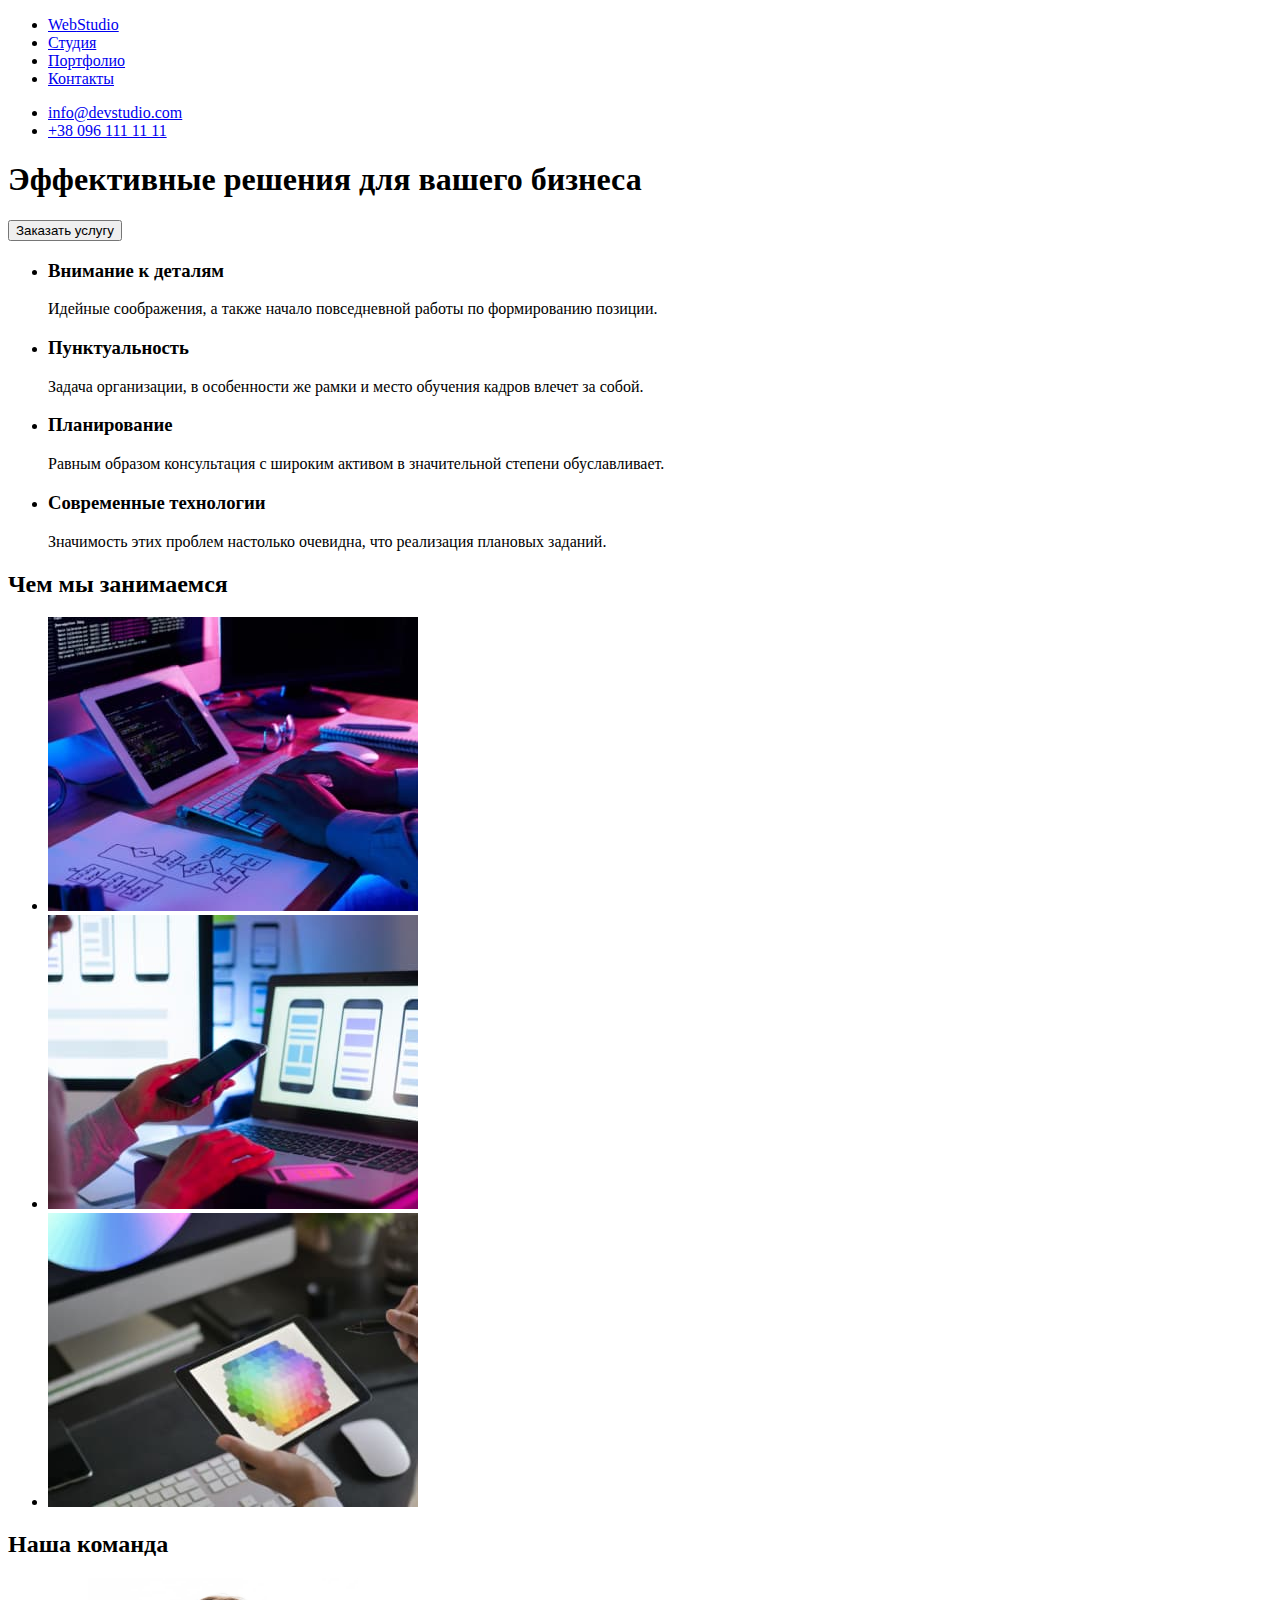
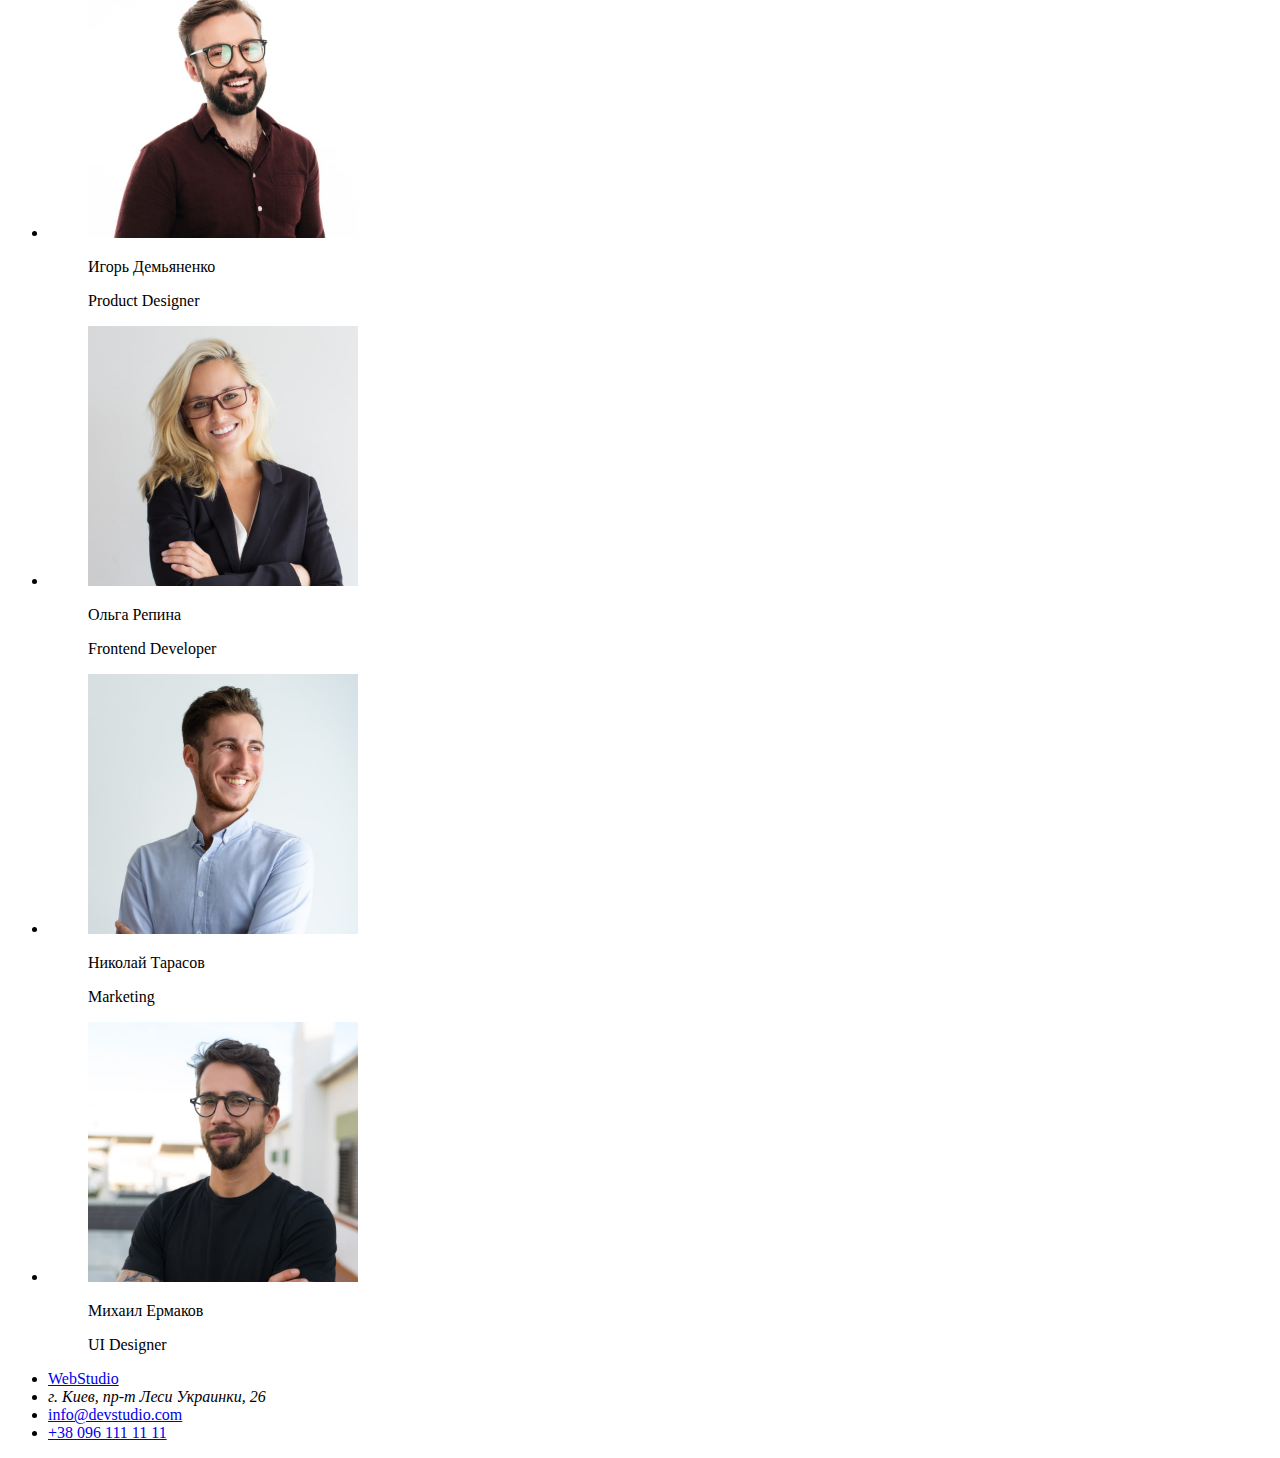
==== index.html @ 2b311404 "clone" ====
<!DOCTYPE html>

<html lang="ru">
    <head>
        <meta charset="UTF-8">
        <meta http-equiv="X-UA-Compatible" content="IE=edge">
        <meta name="viewport" content="width=device-width, initial-scale=1.0">
        <meta name="description" content="Компания по созданию вебприложений" />
        <title>WebStudio</title>
    </head>
    <body>
        <header>
            <nav>
                <ul>
                    <li><a href="/"><span>Web</span>Studio</a></li>
                    <li><a href="#">Студия</a></li>
                    <li><a href="#">Портфолио</a></li>
                    <li><a href="#">Контакты</a></li>
                </ul>
            </nav>
            <div class="contacts">
                <ul>
                    <li><a href="mailto:info@devstudio.com">info@devstudio.com</a></li>
                    <li><a href="tel:+380961111111">+38 096 111 11 11</a></li>
                </ul>
            </div>
        </header>
        <main>
            <section>
                <h1>Эффективные решения для вашего бизнеса</h1>
                <button type="button">Заказать услугу</button>
            </section>
            <section>
                <ul>
                    <li>
                        <h3>Внимание к деталям</h3>
                        <p>Идейные соображения, а также начало повседневной работы по формированию позиции.</p>
                    </li>
                    <li>
                        <h3>Пунктуальность</h3>
                        <p>Задача организации, в особенности же рамки и место обучения кадров влечет за собой.</p>
                    </li>
                    <li>
                        <h3>Планирование</h3>
                        <p>Равным образом консультация с широким активом в значительной степени обуславливает.</p>
                    </li>
                    <li>
                        <h3>Современные технологии</h3>
                        <p>Значимость этих проблем настолько очевидна, что реализация плановых заданий.</p>
                    </li>
                </ul>
            </section>
            <section>
                <h2>Чем мы занимаемся</h2>
                <ul>
                    <li><a href="#"><img src="images/li_item1.jpg" alt="Разрабатываем приложения с 0" width="370"> </a></li>
                    <li><a href="#"><img src="images/li_item2.jpg" alt="Адаптируем приложения под любые мобильные устройства" width="370"> </a></li>
                    <li><a href="#"><img src="images/li_item3.jpg" alt="Адаптируем приложения под любые тачпад устройства" width="370"> </a></li>
                </ul>
            </section>
            <section>
                <h2>Наша команда</h2>
                <ul>
                    <li>
                        <figure>
                            <img src="images/designer.jpg" alt="Дизайнер" width="270">
                            <figcaption>
                                <p>Игорь Демьяненко</p>
                                <p><span>Product Designer</span></p>
                            </figcaption>
                        </figure>
                    </li>
                    <li>
                        <figure>
                            <img src="images/frontend.jpg" alt="Фронтенд разработчик" width="270">
                            <figcaption>
                                <p>Ольга Репина</p>
                                <p><span>Frontend Developer</span></p>
                            </figcaption>
                        </figure>
                    </li>
                    <li>
                        <figure>
                            <img src="images/marketing.jpg" alt="Маркетолог" width="270">
                            <figcaption>
                                <p>Николай Тарасов</p>
                                <p><span>Marketing</span></p>
                            </figcaption>
                        </figure>
                    </li>
                    <li>
                        <figure>
                            <img src="images/ui_designer.jpg" alt="Дизайнер" width="270">
                            <figcaption>
                                <p>Михаил Ермаков</p>
                                <p><span>UI Designer</span></p>
                            </figcaption>
                        </figure>
                    </li>
                </ul>
            </section>
        </main>
        <footer>
            <ul>
                <li><a href="/"><span>Web</span>Studio</a></li>
                <li><address>г. Киев, пр-т Леси Украинки, 26</address></li>
                <li><a href="mailto:info@devstudio.com">info@devstudio.com</a></li>
                <li><a href="tel:+380961111111">+38 096 111 11 11</a></li>
            </ul>
        </footer>
    </body>
</html>
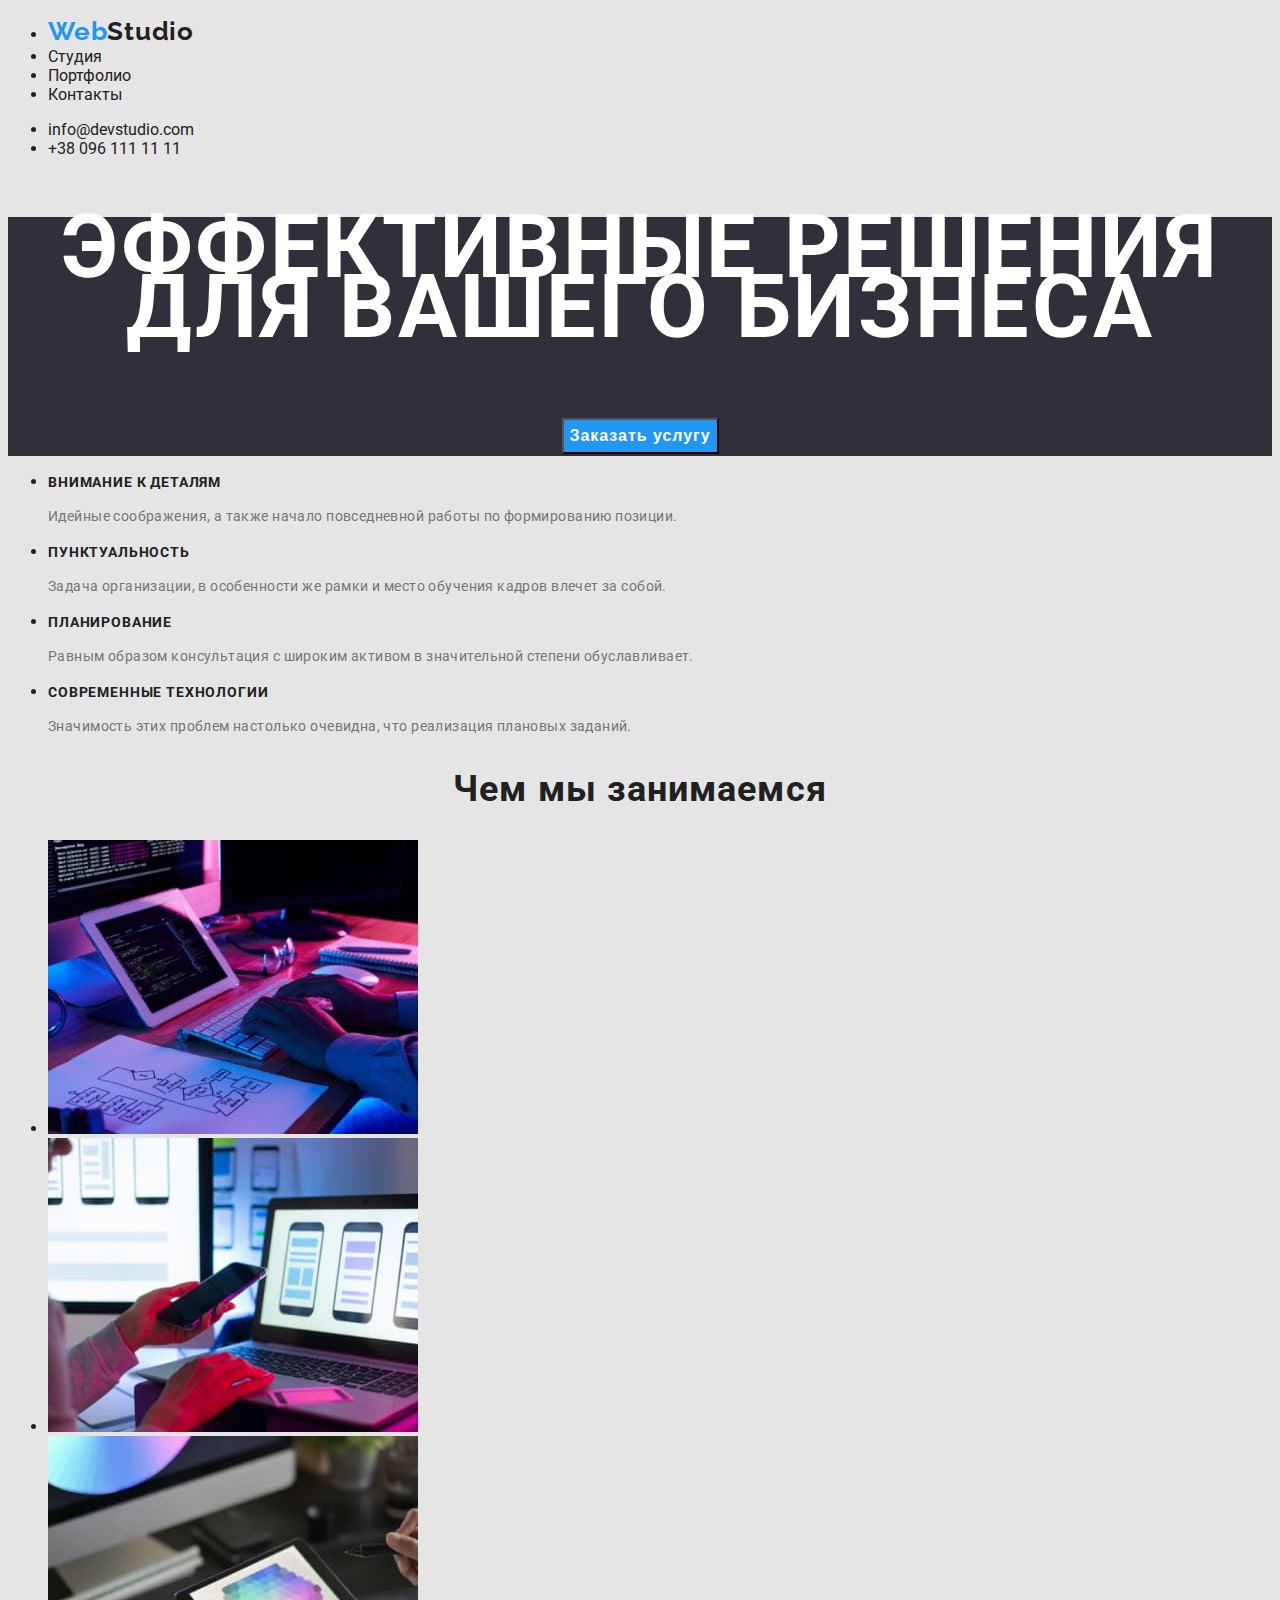
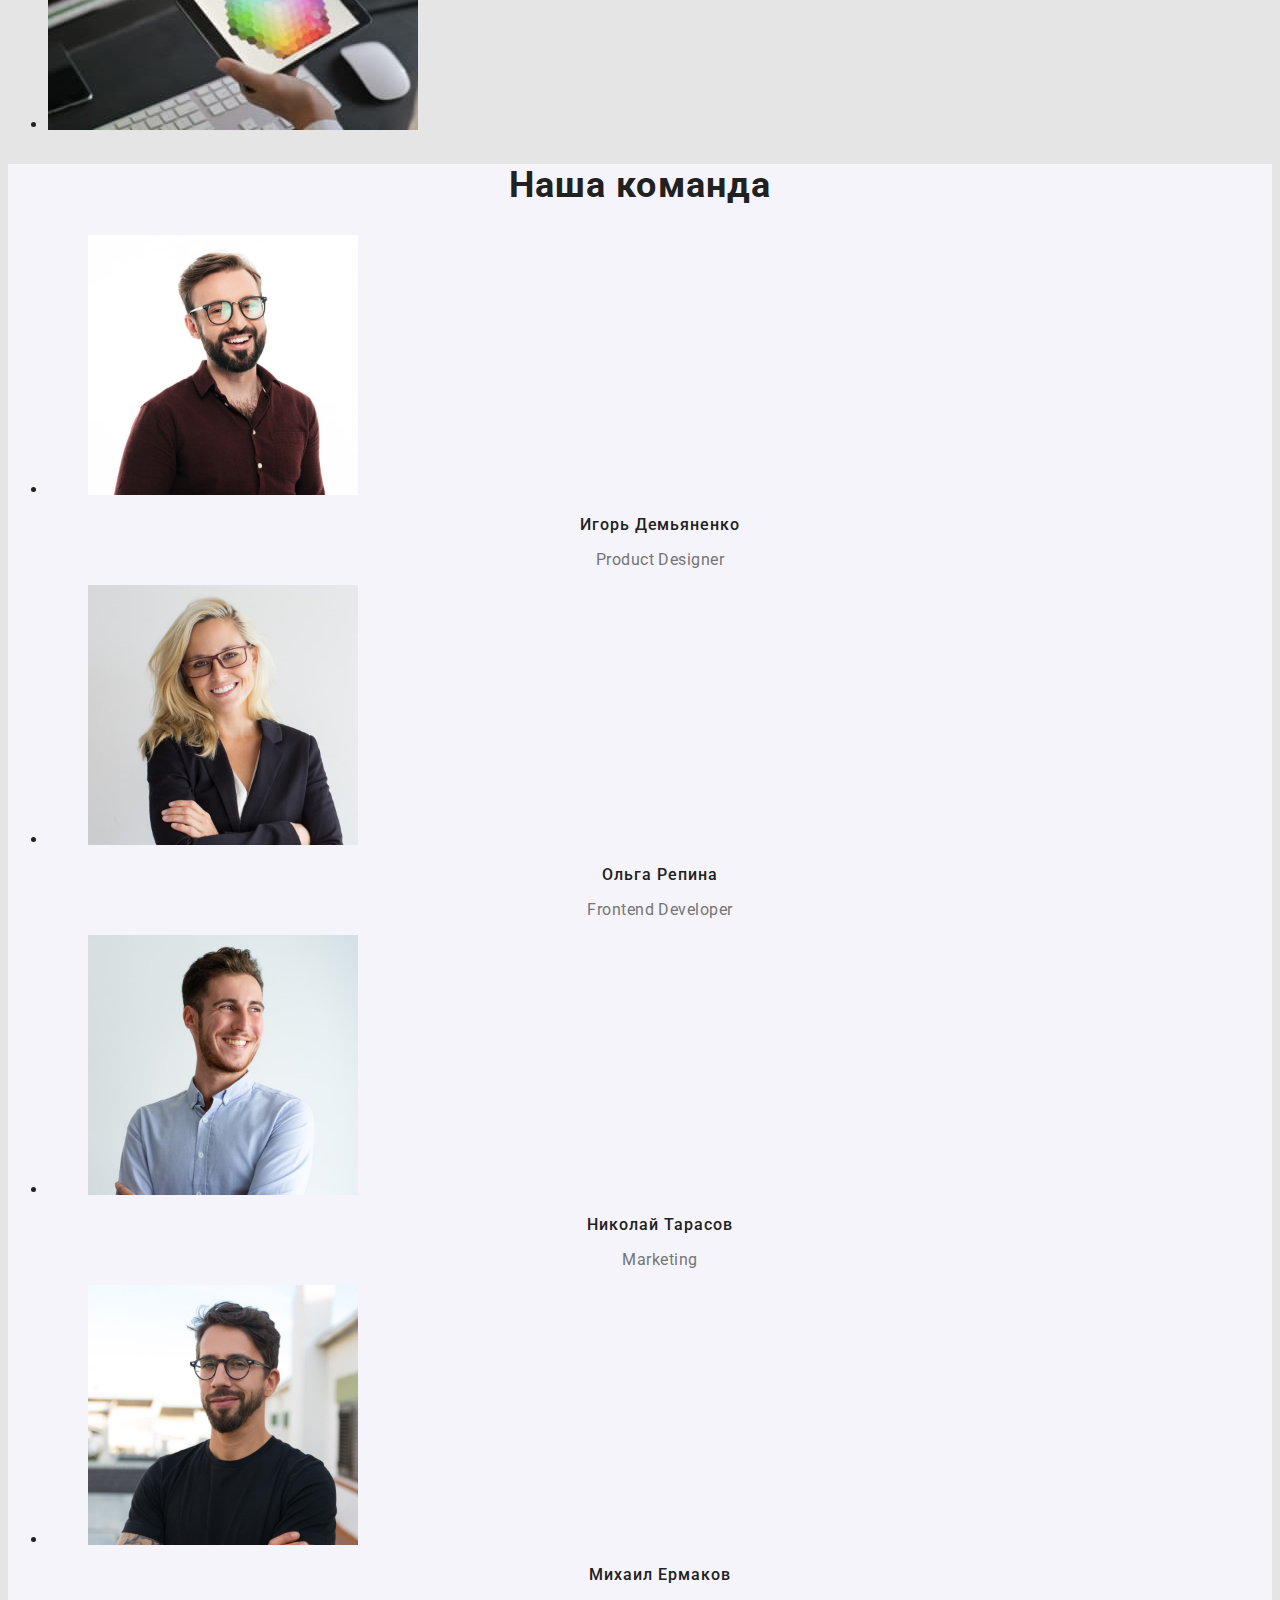
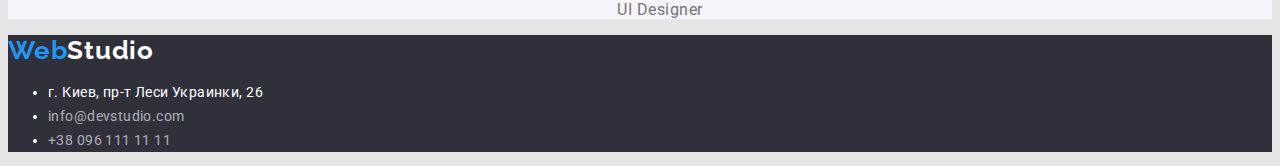
==== commit afe93248: "first-commit" ====
--- a/index.html
+++ b/index.html
@@ -7,66 +7,71 @@
         <meta name="viewport" content="width=device-width, initial-scale=1.0">
         <meta name="description" content="Компания по созданию вебприложений" />
         <title>WebStudio</title>
+        <link rel="stylesheet" href="css/style.css">
+        <link rel="preconnect" href="https://fonts.googleapis.com">
+        <link rel="preconnect" href="https://fonts.gstatic.com" crossorigin>
+        <link href="https://fonts.googleapis.com/css2?family=Raleway:wght@700&family=Roboto:wght@400;500;700;900&display=swap"
+            rel="stylesheet">
     </head>
     <body>
-        <header>
+        <header class="header-main">
             <nav>
                 <ul>
-                    <li><a href="/"><span>Web</span>Studio</a></li>
+                    <li><a href="/" class="logo"><span>Web</span>Studio</a></li>
                     <li><a href="#">Студия</a></li>
-                    <li><a href="#">Портфолио</a></li>
+                    <li><a href="/portfolio.html">Портфолио</a></li>
                     <li><a href="#">Контакты</a></li>
                 </ul>
             </nav>
             <div class="contacts">
                 <ul>
-                    <li><a href="mailto:info@devstudio.com">info@devstudio.com</a></li>
-                    <li><a href="tel:+380961111111">+38 096 111 11 11</a></li>
+                    <li><a href="mailto:info@devstudio.com" class="mail">info@devstudio.com</a></li>
+                    <li><a href="tel:+380961111111" class="tel">+38 096 111 11 11</a></li>
                 </ul>
             </div>
         </header>
-        <main>
-            <section>
+        <main class="web-studio">
+            <section class="web-studio-order">
                 <h1>Эффективные решения для вашего бизнеса</h1>
                 <button type="button">Заказать услугу</button>
             </section>
-            <section>
+            <section class="web-studio-advantages">
                 <ul>
                     <li>
-                        <h3>Внимание к деталям</h3>
-                        <p>Идейные соображения, а также начало повседневной работы по формированию позиции.</p>
+                        <h3 class="title">Внимание к деталям</h3>
+                        <p class="description">Идейные соображения, а также начало повседневной работы по формированию позиции.</p>
                     </li>
                     <li>
-                        <h3>Пунктуальность</h3>
-                        <p>Задача организации, в особенности же рамки и место обучения кадров влечет за собой.</p>
+                        <h3 class="title">Пунктуальность</h3>
+                        <p class="description">Задача организации, в особенности же рамки и место обучения кадров влечет за собой.</p>
                     </li>
                     <li>
-                        <h3>Планирование</h3>
-                        <p>Равным образом консультация с широким активом в значительной степени обуславливает.</p>
+                        <h3 class="title">Планирование</h3>
+                        <p class="description">Равным образом консультация с широким активом в значительной степени обуславливает.</p>
                     </li>
                     <li>
-                        <h3>Современные технологии</h3>
-                        <p>Значимость этих проблем настолько очевидна, что реализация плановых заданий.</p>
+                        <h3 class="title">Современные технологии</h3>
+                        <p class="description">Значимость этих проблем настолько очевидна, что реализация плановых заданий.</p>
                     </li>
                 </ul>
             </section>
-            <section>
+            <section class="web-studio-activity">
                 <h2>Чем мы занимаемся</h2>
                 <ul>
-                    <li><a href="#"><img src="images/li_item1.jpg" alt="Разрабатываем приложения с 0" width="370"> </a></li>
-                    <li><a href="#"><img src="images/li_item2.jpg" alt="Адаптируем приложения под любые мобильные устройства" width="370"> </a></li>
-                    <li><a href="#"><img src="images/li_item3.jpg" alt="Адаптируем приложения под любые тачпад устройства" width="370"> </a></li>
+                    <li><a href="#"><img src="images/coding.jpg" alt="Разрабатываем приложения с 0" width="370"> </a></li>
+                    <li><a href="#"><img src="images/mobile.jpg" alt="Адаптируем приложения под любые мобильные устройства" width="370"> </a></li>
+                    <li><a href="#"><img src="images/touchpad.jpg" alt="Адаптируем приложения под любые тачпад устройства" width="370"> </a></li>
                 </ul>
             </section>
-            <section>
+            <section class="web-studio-team">
                 <h2>Наша команда</h2>
                 <ul>
                     <li>
                         <figure>
                             <img src="images/designer.jpg" alt="Дизайнер" width="270">
                             <figcaption>
-                                <p>Игорь Демьяненко</p>
-                                <p><span>Product Designer</span></p>
+                                <p class="title">Игорь Демьяненко</p>
+                                <p class="description">Product Designer</p>
                             </figcaption>
                         </figure>
                     </li>
@@ -74,8 +79,8 @@
                         <figure>
                             <img src="images/frontend.jpg" alt="Фронтенд разработчик" width="270">
                             <figcaption>
-                                <p>Ольга Репина</p>
-                                <p><span>Frontend Developer</span></p>
+                                <p class="title">Ольга Репина</p>
+                                <p class="description"><span>Frontend Developer</span></p>
                             </figcaption>
                         </figure>
                     </li>
@@ -83,8 +88,8 @@
                         <figure>
                             <img src="images/marketing.jpg" alt="Маркетолог" width="270">
                             <figcaption>
-                                <p>Николай Тарасов</p>
-                                <p><span>Marketing</span></p>
+                                <p class="title">Николай Тарасов</p>
+                                <p class="description">Marketing</p>
                             </figcaption>
                         </figure>
                     </li>
@@ -92,21 +97,23 @@
                         <figure>
                             <img src="images/ui_designer.jpg" alt="Дизайнер" width="270">
                             <figcaption>
-                                <p>Михаил Ермаков</p>
-                                <p><span>UI Designer</span></p>
+                                <p class="title">Михаил Ермаков</p>
+                                <p class="description">UI Designer</p>
                             </figcaption>
                         </figure>
                     </li>
                 </ul>
             </section>
         </main>
-        <footer>
-            <ul>
-                <li><a href="/"><span>Web</span>Studio</a></li>
-                <li><address>г. Киев, пр-т Леси Украинки, 26</address></li>
-                <li><a href="mailto:info@devstudio.com">info@devstudio.com</a></li>
-                <li><a href="tel:+380961111111">+38 096 111 11 11</a></li>
-            </ul>
+        <footer class="footer-main">
+            <a href="/" class="logo"><span>Web</span>Studio</a>
+            <address>
+                <ul>
+                    <li>г. Киев, пр-т Леси Украинки, 26</li>
+                    <li><a href="mailto:info@devstudio.com" class="mail">info@devstudio.com</a></li>
+                    <li><a href="tel:+380961111111" class="tel">+38 096 111 11 11</a></li>
+                </ul>
+            </address>
         </footer>
     </body>
 </html>--- a/css/style.css
+++ b/css/style.css
@@ -0,0 +1,169 @@
+:root {
+    --background-color-light : #E5E5E5;
+    --background-color-dark : #2F303A;
+    --background-color-active: #2196F3;
+    --background-color-section : #F5F4FA;
+    --main-color: #212121;
+    --secondary-color: #757575;
+    --white-color: #FFFFFF;
+}
+
+body {
+    font-family: 'Roboto', 'Raleway', sans-serif;
+    color: var(--main-color);
+    background-color: var(--background-color-light);
+}
+
+header a, 
+footer a {
+    text-decoration: none;
+    color: var(--main-color);
+}
+
+a.logo {
+    font-family: 'Raleway', sans-serif;
+    font-size: 26px;
+    font-weight: 700;
+    line-height: 31px;
+    letter-spacing: 0.03em;
+    text-align: left;
+}
+
+a.logo span {
+    color: var(--background-color-active);
+}
+
+header a:hover,
+footer a:hover,
+header a:focus,
+footer a:focus {
+    color: var(--background-color-active);
+}
+
+a.logo:hover,
+a.logo:focus {
+    color: inherit;
+}
+
+.portfolio button {
+    background-color: var(--background-color-section);
+    font-size: 16px;
+    font-weight: 500;
+    line-height: 26px;
+    letter-spacing: 0.03em;
+    text-align: center;
+}
+
+.portfolio button:hover,
+.portfolio button:focus {
+    background-color: var(--background-color-active);
+    color: var(--white-color);
+}
+
+.portfolio button,
+.web-studio button {
+    cursor: pointer;
+}
+
+.title {
+    font-size: 18px;
+    font-weight: 700;
+    line-height: 36px;
+    letter-spacing: 0.06em;
+    text-align: left;
+}
+
+.description {
+    font-size: 16px;
+    font-weight: 400;
+    line-height: 30px;
+    letter-spacing: 0.03em;
+    text-align: left;
+    color: var(--secondary-color);
+}
+
+.web-studio-order {
+    background-color: var(--background-color-dark);
+    font-size: 44px;
+    font-weight: 900;
+    line-height: 60px;
+    letter-spacing: 0.06em;
+    text-align: center;
+}
+
+.web-studio-order h1 {
+    color: var(--white-color);
+    text-transform: uppercase;
+}
+
+.web-studio-order button {
+    background-color: var(--background-color-active);
+    color: var(--white-color);
+    font-size: 16px;
+    font-weight: 700;
+    line-height: 30px;
+    letter-spacing: 0.06em;
+    text-align: center;
+}
+
+.web-studio-advantages .description {
+    font-size: 14px;
+    line-height: 24px;
+}
+
+.web-studio-advantages .title {
+    font-size: 14px;
+    line-height: 16px;
+    text-transform: uppercase;
+}
+
+.web-studio h2 {
+    font-size: 36px;
+    font-weight: 700;
+    line-height: 42px;
+    letter-spacing: 0.03em;
+    text-align: center;
+}
+
+.web-studio-team {
+    background-color: var(--background-color-section);
+}
+.web-studio-team p{
+    text-align: center;
+}
+
+.web-studio-team .title {
+    font-size: 16px;
+    font-weight: 500;
+    line-height: 19px;
+}
+
+.web-studio-team .description {
+    font-size: 16px;
+    line-height: 19px;
+}
+
+footer.footer-main {
+    background-color: var(--background-color-dark);
+    color: var(--white-color);
+}
+
+footer .logo {
+    color: var(--white-color);
+}
+
+footer address {
+    font-family: Roboto;
+    font-style: normal;
+    font-size: 14px;
+    line-height: 24px;
+    letter-spacing: 0.03em;
+    text-align: left;
+}
+
+footer .tel, 
+footer .mail {
+    color: var(--white-color);
+    opacity: 60%;
+}
+
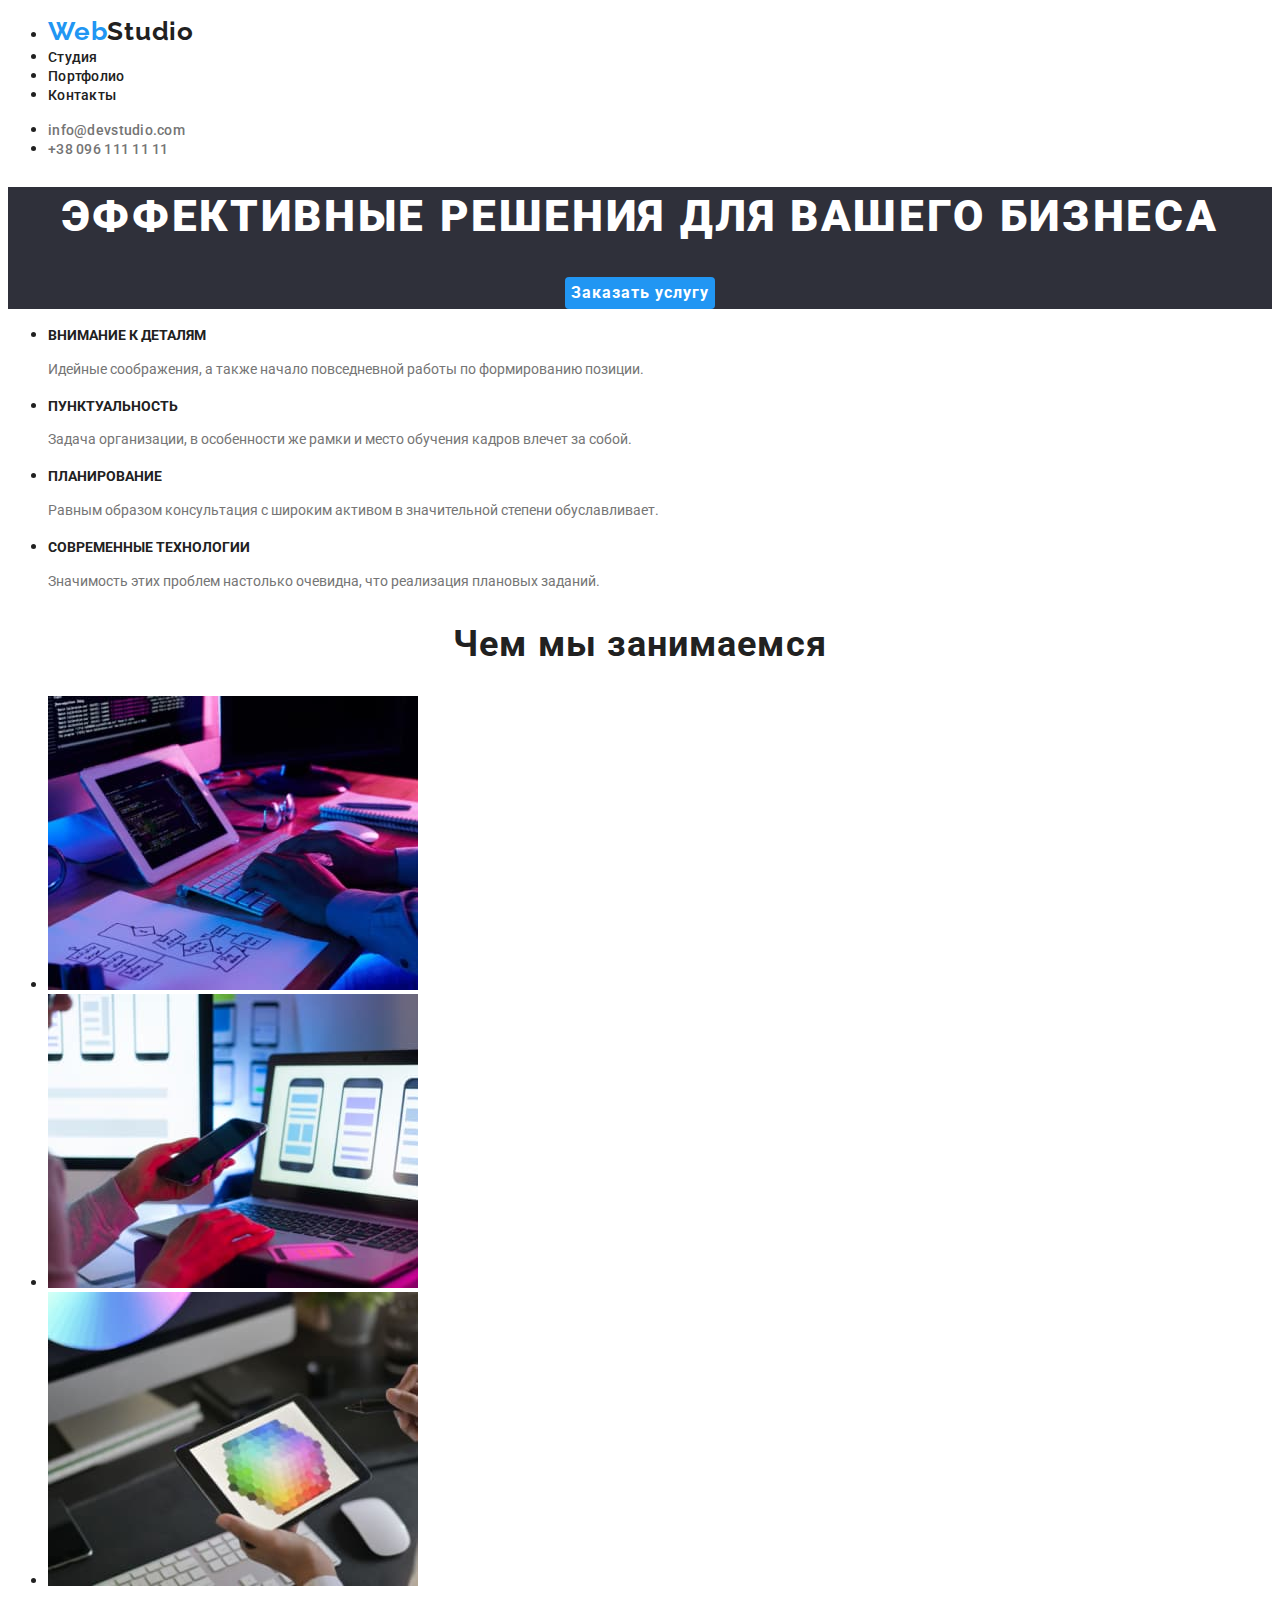
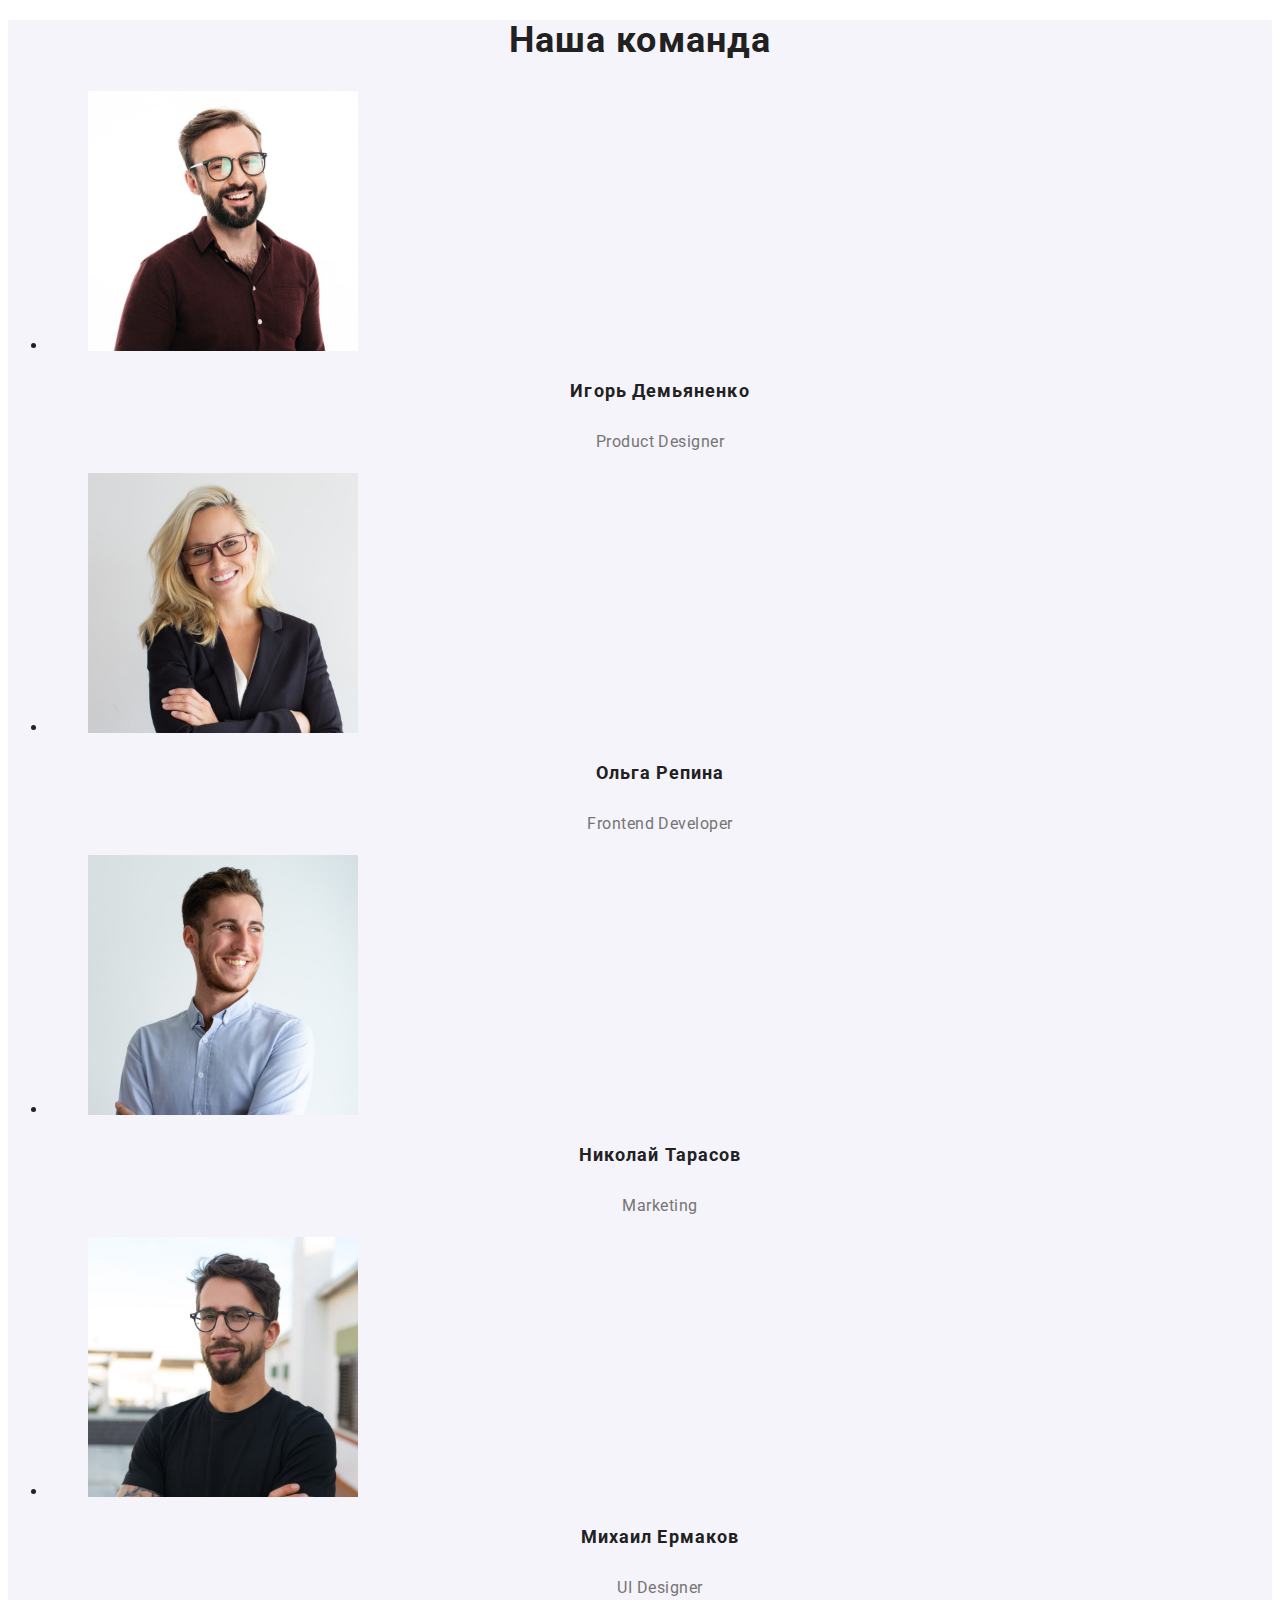
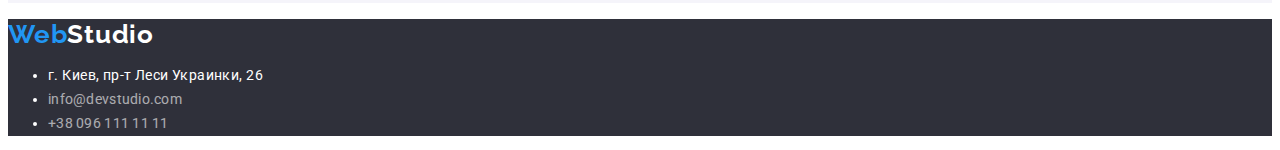
==== commit ac1ab828: "1" ====
--- a/index.html
+++ b/index.html
@@ -7,26 +7,26 @@
         <meta name="viewport" content="width=device-width, initial-scale=1.0">
         <meta name="description" content="Компания по созданию вебприложений" />
         <title>WebStudio</title>
-        <link rel="stylesheet" href="css/style.css">
         <link rel="preconnect" href="https://fonts.googleapis.com">
         <link rel="preconnect" href="https://fonts.gstatic.com" crossorigin>
         <link href="https://fonts.googleapis.com/css2?family=Raleway:wght@700&family=Roboto:wght@400;500;700;900&display=swap"
             rel="stylesheet">
+        <link rel="stylesheet" href="css/style.css">
     </head>
     <body>
         <header class="header-main">
             <nav>
                 <ul>
-                    <li><a href="/" class="logo"><span>Web</span>Studio</a></li>
+                    <li><a class="logo" href="./index.html"><span>Web</span>Studio</a></li>
                     <li><a href="#">Студия</a></li>
-                    <li><a href="/portfolio.html">Портфолио</a></li>
+                    <li><a href="./portfolio.html">Портфолио</a></li>
                     <li><a href="#">Контакты</a></li>
                 </ul>
             </nav>
             <div class="contacts">
                 <ul>
-                    <li><a href="mailto:info@devstudio.com" class="mail">info@devstudio.com</a></li>
-                    <li><a href="tel:+380961111111" class="tel">+38 096 111 11 11</a></li>
+                    <li><a class="mail" href="mailto:info@devstudio.com">info@devstudio.com</a></li>
+                    <li><a class="tel" href="tel:+380961111111">+38 096 111 11 11</a></li>
                 </ul>
             </div>
         </header>
@@ -38,29 +38,29 @@
             <section class="web-studio-advantages">
                 <ul>
                     <li>
-                        <h3 class="title">Внимание к деталям</h3>
-                        <p class="description">Идейные соображения, а также начало повседневной работы по формированию позиции.</p>
+                        <h3 class="advantage-title">Внимание к деталям</h3>
+                        <p class="advantage-description">Идейные соображения, а также начало повседневной работы по формированию позиции.</p>
                     </li>
                     <li>
-                        <h3 class="title">Пунктуальность</h3>
-                        <p class="description">Задача организации, в особенности же рамки и место обучения кадров влечет за собой.</p>
+                        <h3 class="advantage-title">Пунктуальность</h3>
+                        <p class="advantage-description">Задача организации, в особенности же рамки и место обучения кадров влечет за собой.</p>
                     </li>
                     <li>
-                        <h3 class="title">Планирование</h3>
-                        <p class="description">Равным образом консультация с широким активом в значительной степени обуславливает.</p>
+                        <h3 class="advantage-title">Планирование</h3>
+                        <p class="advantage-description">Равным образом консультация с широким активом в значительной степени обуславливает.</p>
                     </li>
                     <li>
-                        <h3 class="title">Современные технологии</h3>
-                        <p class="description">Значимость этих проблем настолько очевидна, что реализация плановых заданий.</p>
+                        <h3 class="advantage-title">Современные технологии</h3>
+                        <p class="advantage-description">Значимость этих проблем настолько очевидна, что реализация плановых заданий.</p>
                     </li>
                 </ul>
             </section>
             <section class="web-studio-activity">
                 <h2>Чем мы занимаемся</h2>
                 <ul>
-                    <li><a href="#"><img src="images/coding.jpg" alt="Разрабатываем приложения с 0" width="370"> </a></li>
-                    <li><a href="#"><img src="images/mobile.jpg" alt="Адаптируем приложения под любые мобильные устройства" width="370"> </a></li>
-                    <li><a href="#"><img src="images/touchpad.jpg" alt="Адаптируем приложения под любые тачпад устройства" width="370"> </a></li>
+                    <li><a href="#"><img src="images/coding.jpg" width="370" alt="Разрабатываем приложения с 0"> </a></li>
+                    <li><a href="#"><img src="images/mobile.jpg" width="370" alt="Адаптируем приложения под любые мобильные устройства"> </a></li>
+                    <li><a href="#"><img src="images/touchpad.jpg" width="370" alt="Адаптируем приложения под любые тачпад устройства"> </a></li>
                 </ul>
             </section>
             <section class="web-studio-team">
@@ -68,37 +68,37 @@
                 <ul>
                     <li>
                         <figure>
-                            <img src="images/designer.jpg" alt="Дизайнер" width="270">
+                            <img src="images/designer.jpg" width="270" alt="Дизайнер" >
                             <figcaption>
-                                <p class="title">Игорь Демьяненко</p>
-                                <p class="description">Product Designer</p>
+                                <p class="team-title">Игорь Демьяненко</p>
+                                <p class="team-description">Product Designer</p>
                             </figcaption>
                         </figure>
                     </li>
                     <li>
                         <figure>
-                            <img src="images/frontend.jpg" alt="Фронтенд разработчик" width="270">
+                            <img src="images/frontend.jpg" width="270" alt="Фронтенд разработчик">
                             <figcaption>
-                                <p class="title">Ольга Репина</p>
-                                <p class="description"><span>Frontend Developer</span></p>
+                                <p class="team-title">Ольга Репина</p>
+                                <p class="team-description"><span>Frontend Developer</span></p>
                             </figcaption>
                         </figure>
                     </li>
                     <li>
                         <figure>
-                            <img src="images/marketing.jpg" alt="Маркетолог" width="270">
+                            <img src="images/marketing.jpg" width="270" alt="Маркетолог" >
                             <figcaption>
-                                <p class="title">Николай Тарасов</p>
-                                <p class="description">Marketing</p>
+                                <p class="team-title">Николай Тарасов</p>
+                                <p class="team-description">Marketing</p>
                             </figcaption>
                         </figure>
                     </li>
                     <li>
                         <figure>
-                            <img src="images/ui_designer.jpg" alt="Дизайнер" width="270">
+                            <img src="images/ui_designer.jpg" width="270" alt="Дизайнер">
                             <figcaption>
-                                <p class="title">Михаил Ермаков</p>
-                                <p class="description">UI Designer</p>
+                                <p class="team-title">Михаил Ермаков</p>
+                                <p class="team-description">UI Designer</p>
                             </figcaption>
                         </figure>
                     </li>
@@ -110,8 +110,8 @@
             <address>
                 <ul>
                     <li>г. Киев, пр-т Леси Украинки, 26</li>
-                    <li><a href="mailto:info@devstudio.com" class="mail">info@devstudio.com</a></li>
-                    <li><a href="tel:+380961111111" class="tel">+38 096 111 11 11</a></li>
+                    <li><a class="mail" href="mailto:info@devstudio.com">info@devstudio.com</a></li>
+                    <li><a class="tel" href="tel:+380961111111">+38 096 111 11 11</a></li>
                 </ul>
             </address>
         </footer>
--- a/css/style.css
+++ b/css/style.css
@@ -6,25 +6,45 @@
     --main-color: #212121;
     --secondary-color: #757575;
     --white-color: #FFFFFF;
+    --shadow-color-first: rgba(0, 0, 0, 0.12);
+    --shadow-color-second: rgba(0, 0, 0, 0.08);
+    --shadow-color-third: rgba(0, 0, 0, 0.1);
 }
 
 body {
     font-family: 'Roboto', 'Raleway', sans-serif;
     color: var(--main-color);
-    background-color: var(--background-color-light);
+}
+
+header.header-main {
+    background-color: var(--white-color);
+
 }
 
 header a, 
 footer a {
     text-decoration: none;
     color: var(--main-color);
+    font-size: 14px;
+    line-height: 1.14;
+    letter-spacing: 0.02em;
+    text-align: left;
+}
+
+header a {
+    font-weight: 500;
+}
+
+header .mail,
+header .tel {
+    color: var(--secondary-color)
 }
 
 a.logo {
     font-family: 'Raleway', sans-serif;
     font-size: 26px;
     font-weight: 700;
-    line-height: 31px;
+    line-height: 1.19;
     letter-spacing: 0.03em;
     text-align: left;
 }
@@ -45,11 +65,13 @@
     color: inherit;
 }
 
+
+
 .portfolio button {
     background-color: var(--background-color-section);
     font-size: 16px;
     font-weight: 500;
-    line-height: 26px;
+    line-height: 1.6;
     letter-spacing: 0.03em;
     text-align: center;
 }
@@ -58,25 +80,51 @@
 .portfolio button:focus {
     background-color: var(--background-color-active);
     color: var(--white-color);
+    box-shadow: 0px 2px 2px 0px var(--shadow-color-first),
+    0px 1px 2px 0px var(--shadow-color-second),
+    0px 3px 1px 0px var(--shadow-color-third);
 }
 
 .portfolio button,
 .web-studio button {
     cursor: pointer;
-}
-
-.title {
+    font-family: inherit;
+    color: inherit;
+    border: none;
+    border-radius: 4px;
+}
+
+.portfolio-product-list .product-title {
     font-size: 18px;
     font-weight: 700;
-    line-height: 36px;
-    letter-spacing: 0.06em;
-    text-align: left;
-}
-
-.description {
-    font-size: 16px;
-    font-weight: 400;
-    line-height: 30px;
+    line-height: 2;
+    letter-spacing: 0.06em;
+    text-align: left;
+}
+
+.portfolio-title {
+    display: none;
+}
+
+.portfolio-product-list .product-description {
+    font-size: 16px;
+    line-height: 1.8;
+    letter-spacing: 0.03em;
+    text-align: left;
+    color: var(--secondary-color);
+}
+
+.team-title {
+    font-size: 18px;
+    font-weight: 700;
+    line-height: 2;
+    letter-spacing: 0.06em;
+    text-align: left;
+}
+
+.team-description {
+    font-size: 16px;
+    line-height: 1.87;
     letter-spacing: 0.03em;
     text-align: left;
     color: var(--secondary-color);
@@ -84,16 +132,16 @@
 
 .web-studio-order {
     background-color: var(--background-color-dark);
+    text-align: center;
+}
+
+.web-studio-order h1 {
+    color: var(--white-color);
+    text-transform: uppercase;
     font-size: 44px;
     font-weight: 900;
-    line-height: 60px;
-    letter-spacing: 0.06em;
-    text-align: center;
-}
-
-.web-studio-order h1 {
-    color: var(--white-color);
-    text-transform: uppercase;
+    line-height: 1.36;
+    letter-spacing: 0.06em;
 }
 
 .web-studio-order button {
@@ -101,26 +149,30 @@
     color: var(--white-color);
     font-size: 16px;
     font-weight: 700;
-    line-height: 30px;
-    letter-spacing: 0.06em;
-    text-align: center;
-}
-
-.web-studio-advantages .description {
-    font-size: 14px;
-    line-height: 24px;
-}
-
-.web-studio-advantages .title {
-    font-size: 14px;
-    line-height: 16px;
+    line-height: 1.87;
+    letter-spacing: 0.06em;
+    text-align: center;
+
+}
+
+
+
+.web-studio-advantages .advantage-description {
+    font-size: 14px;
+    line-height: 1.71;
+    color: var(--secondary-color);
+}
+
+.web-studio-advantages .advantage-title {
+    font-size: 14px;
+    line-height: 1.14;
     text-transform: uppercase;
 }
 
 .web-studio h2 {
     font-size: 36px;
     font-weight: 700;
-    line-height: 42px;
+    line-height: 1.16;
     letter-spacing: 0.03em;
     text-align: center;
 }
@@ -135,12 +187,12 @@
 .web-studio-team .title {
     font-size: 16px;
     font-weight: 500;
-    line-height: 19px;
+    line-height: 1.18;
 }
 
 .web-studio-team .description {
     font-size: 16px;
-    line-height: 19px;
+    line-height: 1.18;
 }
 
 footer.footer-main {
@@ -153,10 +205,9 @@
 }
 
 footer address {
-    font-family: Roboto;
     font-style: normal;
     font-size: 14px;
-    line-height: 24px;
+    line-height: 1.71;
     letter-spacing: 0.03em;
     text-align: left;
 }
@@ -167,3 +218,5 @@
     opacity: 60%;
 }
 
+
+
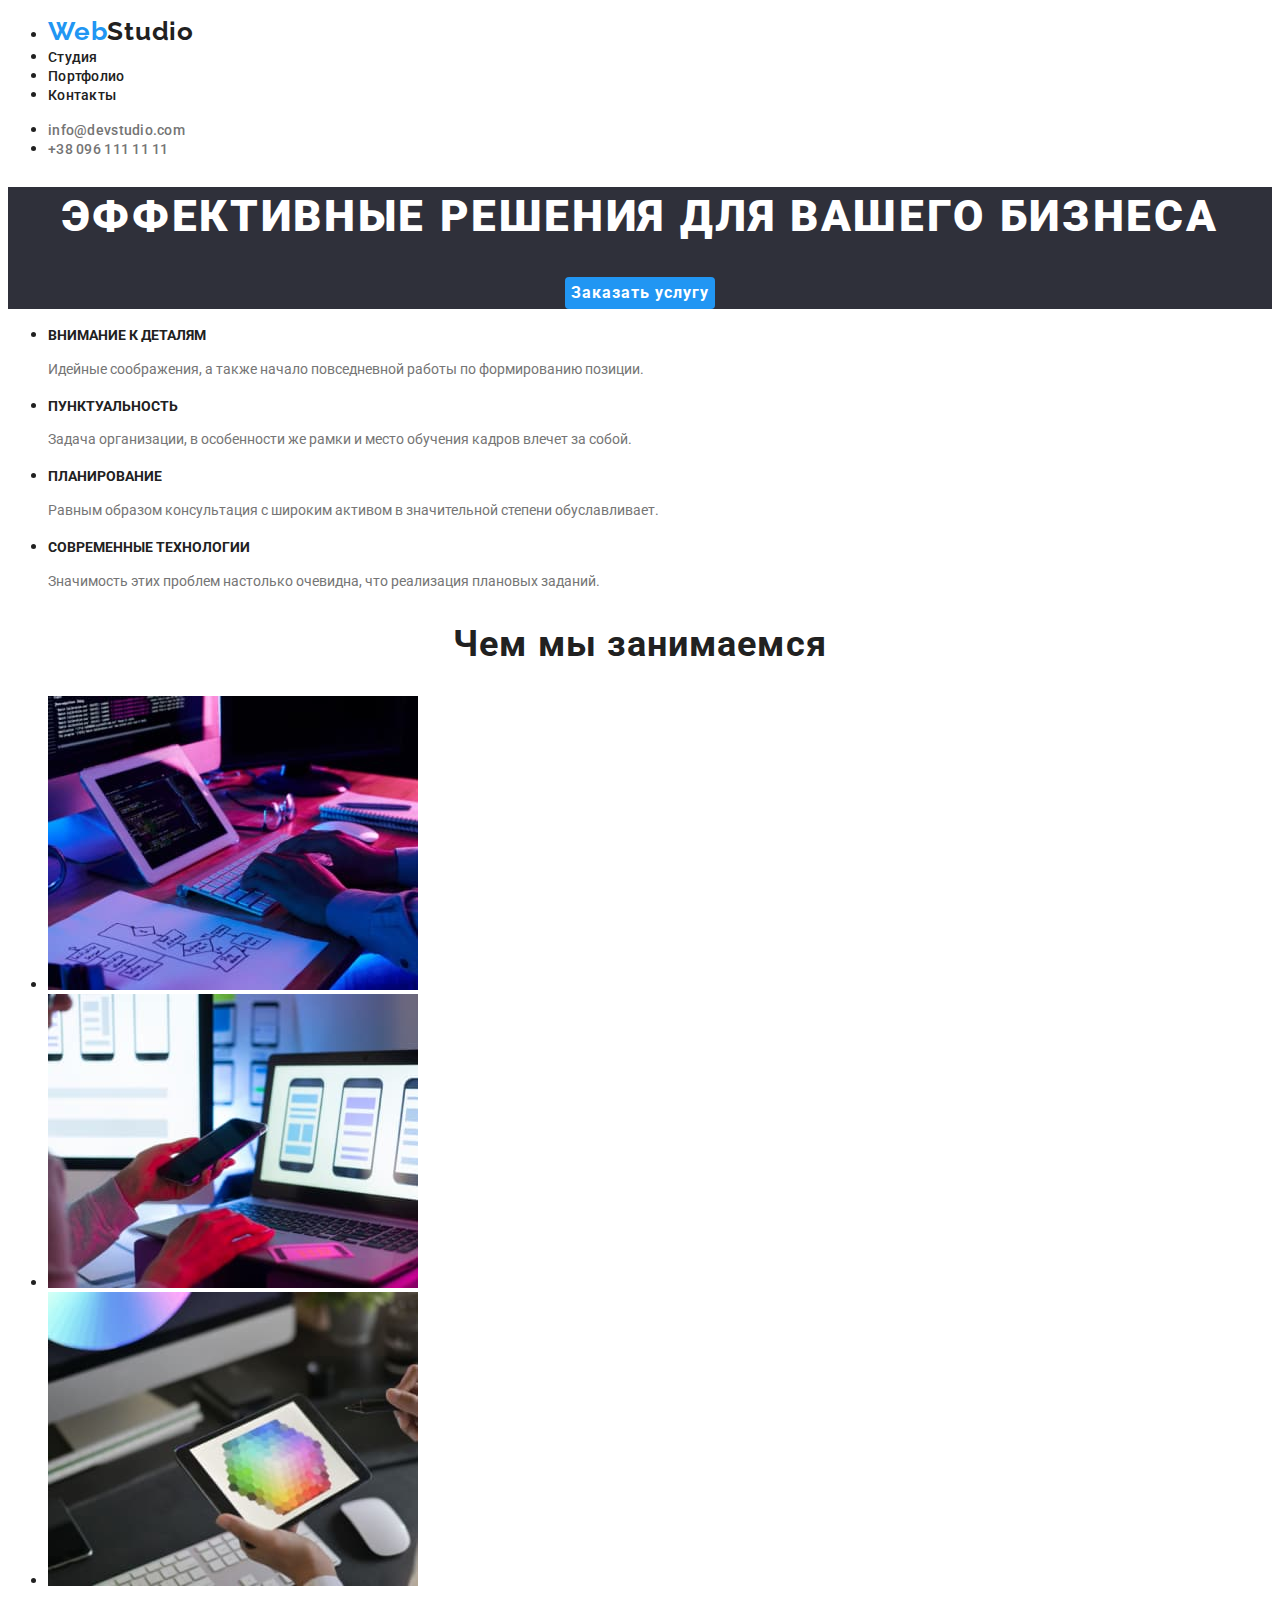
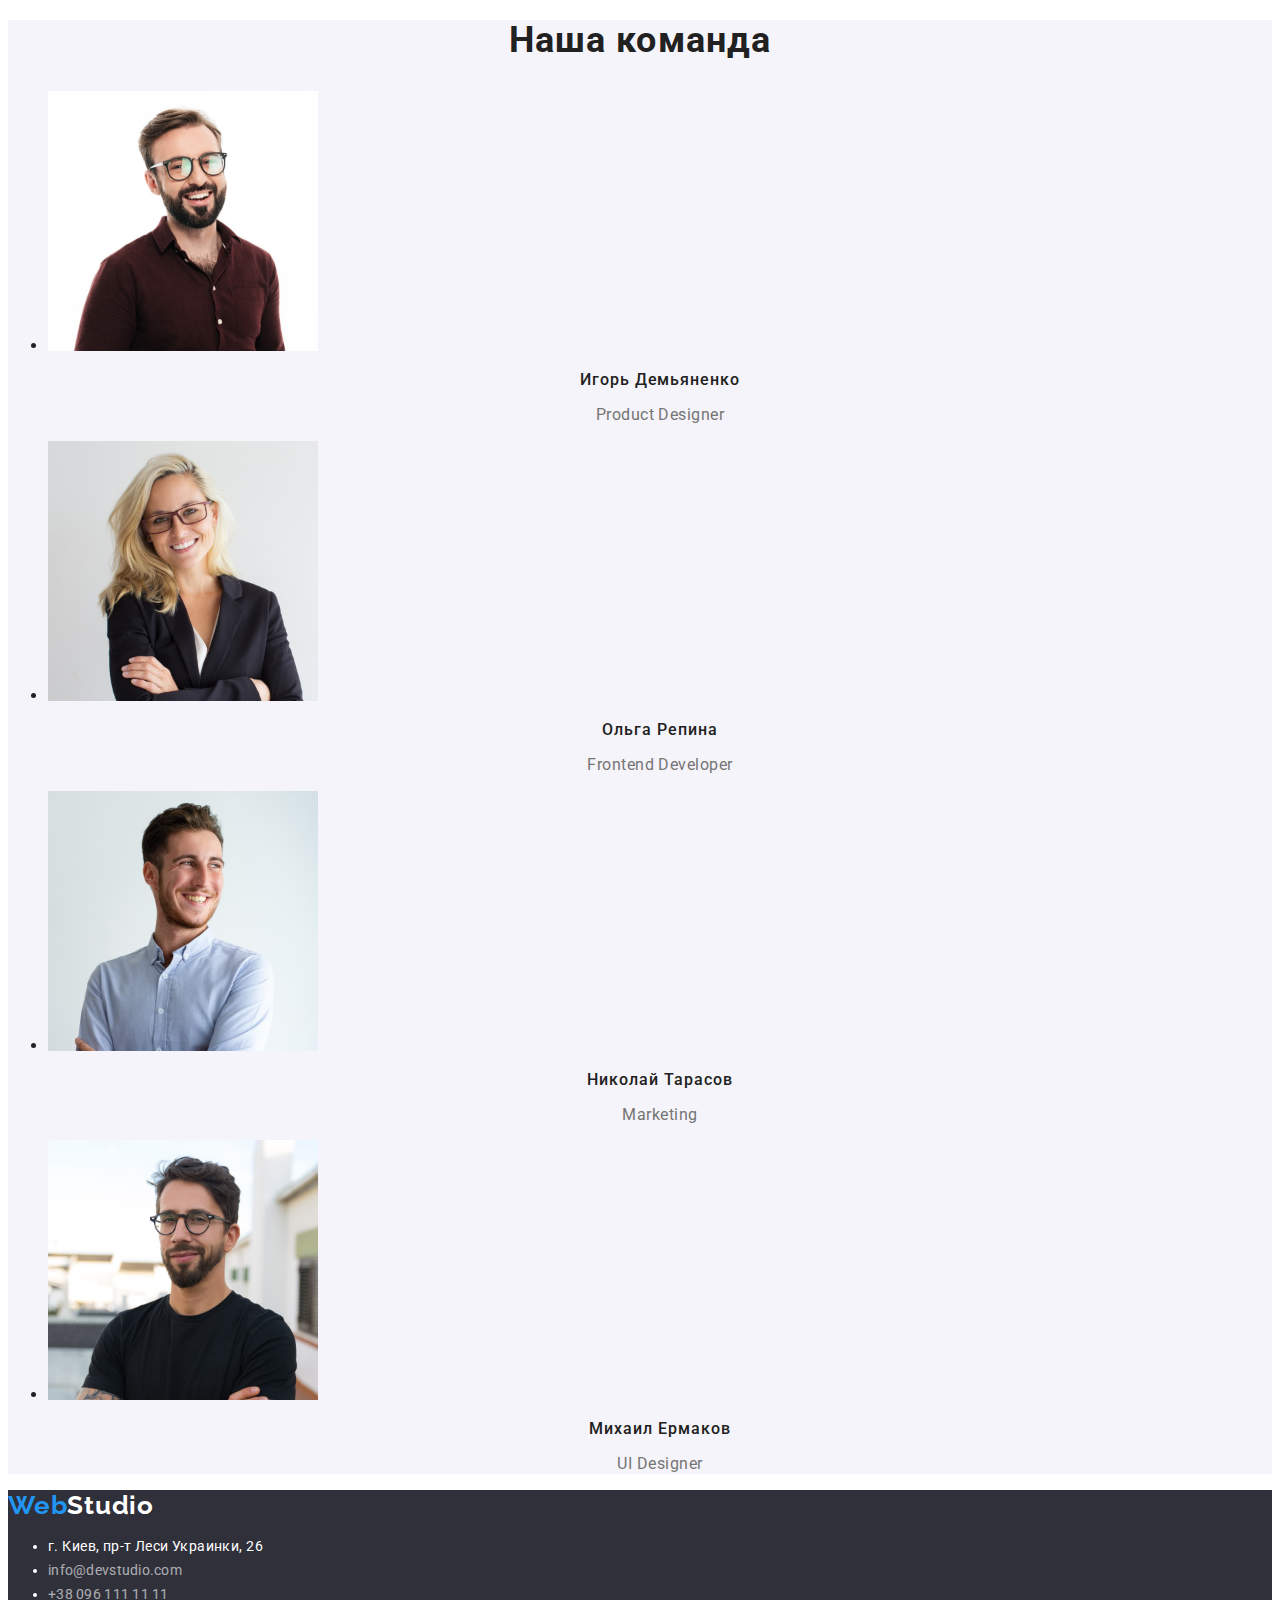
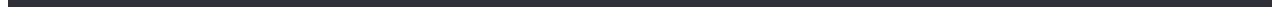
==== commit 173370ad: "1" ====
--- a/index.html
+++ b/index.html
@@ -67,46 +67,38 @@
                 <h2>Наша команда</h2>
                 <ul>
                     <li>
-                        <figure>
+                        <div class="web-studio-team-member">
                             <img src="images/designer.jpg" width="270" alt="Дизайнер" >
-                            <figcaption>
-                                <p class="team-title">Игорь Демьяненко</p>
-                                <p class="team-description">Product Designer</p>
-                            </figcaption>
-                        </figure>
+                            <p class="web-studio-team-member-title">Игорь Демьяненко</p>
+                            <p class="web-studio-team-member-description">Product Designer</p>
+                        </div>
                     </li>
                     <li>
-                        <figure>
+                        <div class="web-studio-team-member">
                             <img src="images/frontend.jpg" width="270" alt="Фронтенд разработчик">
-                            <figcaption>
-                                <p class="team-title">Ольга Репина</p>
-                                <p class="team-description"><span>Frontend Developer</span></p>
-                            </figcaption>
-                        </figure>
+                            <p class="web-studio-team-member-title">Ольга Репина</p>
+                            <p class="web-studio-team-member-description"><span>Frontend Developer</span></p>
+                        </div>
                     </li>
                     <li>
-                        <figure>
+                        <div class="web-studio-team-member">
                             <img src="images/marketing.jpg" width="270" alt="Маркетолог" >
-                            <figcaption>
-                                <p class="team-title">Николай Тарасов</p>
-                                <p class="team-description">Marketing</p>
-                            </figcaption>
-                        </figure>
+                            <p class="web-studio-team-member-title">Николай Тарасов</p>
+                            <p class="web-studio-team-member-description">Marketing</p>
+                        </div>
                     </li>
                     <li>
-                        <figure>
+                        <div class="web-studio-team-member">
                             <img src="images/ui_designer.jpg" width="270" alt="Дизайнер">
-                            <figcaption>
-                                <p class="team-title">Михаил Ермаков</p>
-                                <p class="team-description">UI Designer</p>
-                            </figcaption>
-                        </figure>
+                            <p class="web-studio-team-member-title">Михаил Ермаков</p>
+                            <p class="web-studio-team-member-description">UI Designer</p>
+                        </div>
                     </li>
                 </ul>
             </section>
         </main>
         <footer class="footer-main">
-            <a href="/" class="logo"><span>Web</span>Studio</a>
+            <a href="./index.html" class="logo"><span>Web</span>Studio</a>
             <address>
                 <ul>
                     <li>г. Киев, пр-т Леси Украинки, 26</li>
--- a/css/style.css
+++ b/css/style.css
@@ -60,8 +60,8 @@
     color: var(--background-color-active);
 }
 
-a.logo:hover,
-a.logo:focus {
+.logo:hover,
+.logo:focus {
     color: inherit;
 }
 
@@ -94,7 +94,7 @@
     border-radius: 4px;
 }
 
-.portfolio-product-list .product-title {
+.portfolio-product-list .portfolio-product-list-item-title {
     font-size: 18px;
     font-weight: 700;
     line-height: 2;
@@ -106,7 +106,7 @@
     display: none;
 }
 
-.portfolio-product-list .product-description {
+.portfolio-product-list .portfolio-product-list-item-description {
     font-size: 16px;
     line-height: 1.8;
     letter-spacing: 0.03em;
@@ -114,7 +114,7 @@
     color: var(--secondary-color);
 }
 
-.team-title {
+.web-studio-team-member-title {
     font-size: 18px;
     font-weight: 700;
     line-height: 2;
@@ -122,7 +122,7 @@
     text-align: left;
 }
 
-.team-description {
+.web-studio-team-member-description {
     font-size: 16px;
     line-height: 1.87;
     letter-spacing: 0.03em;
@@ -155,8 +155,6 @@
 
 }
 
-
-
 .web-studio-advantages .advantage-description {
     font-size: 14px;
     line-height: 1.71;
@@ -184,15 +182,16 @@
     text-align: center;
 }
 
-.web-studio-team .title {
+.web-studio-team .web-studio-team-member-title {
     font-size: 16px;
     font-weight: 500;
     line-height: 1.18;
 }
 
-.web-studio-team .description {
+.web-studio-team .web-studio-team-member-description {
     font-size: 16px;
     line-height: 1.18;
+    color: var(--secondary-color);
 }
 
 footer.footer-main {
